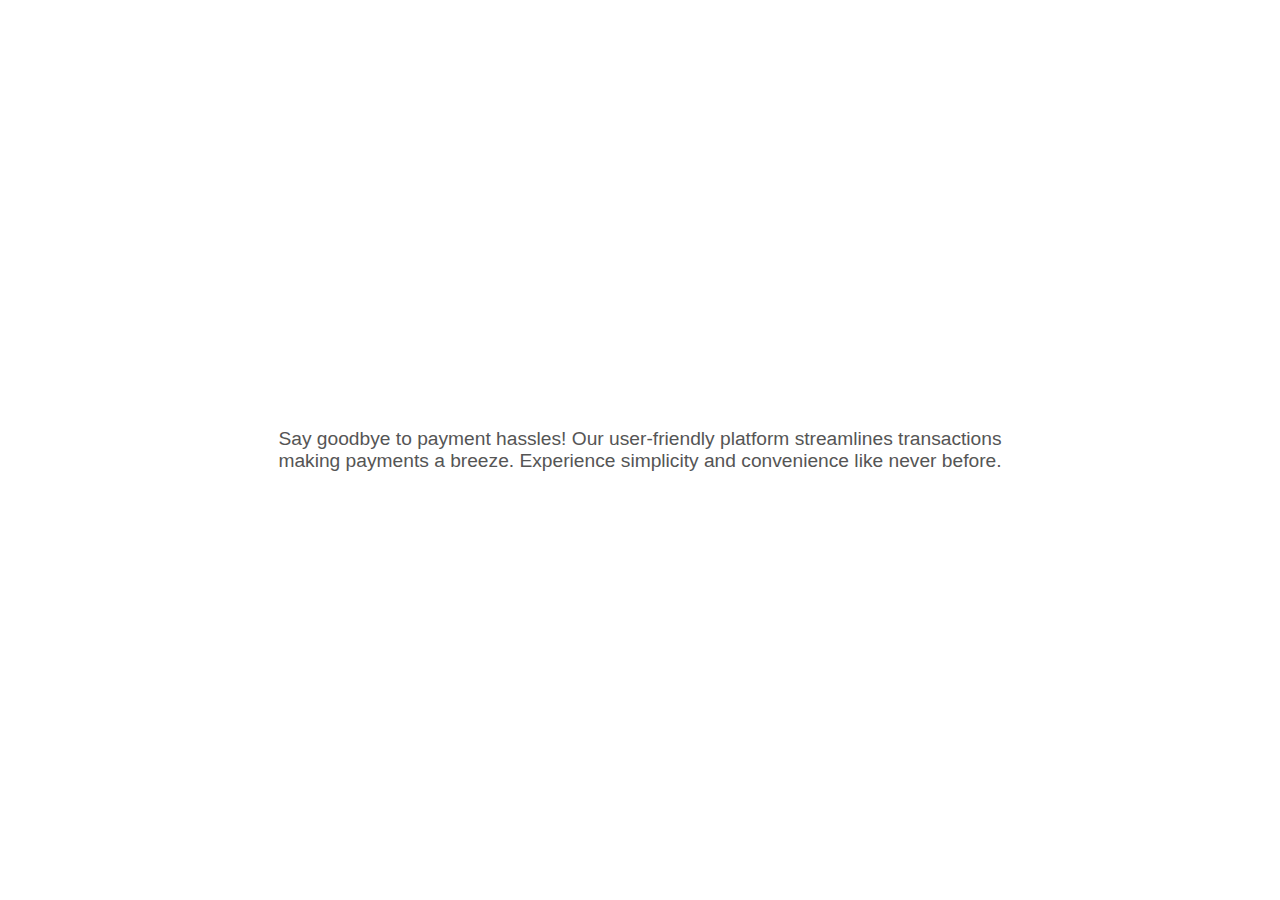
==== new_gig/tester.html @ ebf2578b "Add files via upload" ====
<html lang="en">
<head>
    <meta charset="UTF-8">
    <meta name="viewport" content="width=device-width, initial-scale=1.0">
    <style>
        body {
            margin: 0;
            padding: 0;
            font-family: 'Arial', sans-serif;
        }

        .section-header {
            display: flex;
            flex-direction: column;
            justify-content: center;
            align-items: center;
            text-align: center;
            height: 100vh; /* Assuming you want to take up the full viewport height */
        }

        .header-text {
            white-space: pre-line;
            margin: 0;
            font-size: 1.2em;
            color: #555;
        }
    </style>
</head>
<body>
    <div class="section-header">
        <!-- Other content... -->
        <p class="header-text">Say goodbye to payment hassles! Our user-friendly platform streamlines transactions
            making payments a breeze. Experience simplicity and convenience like never before.
        </p>
        <!-- Other content... -->
    </div>
</body>
</html>
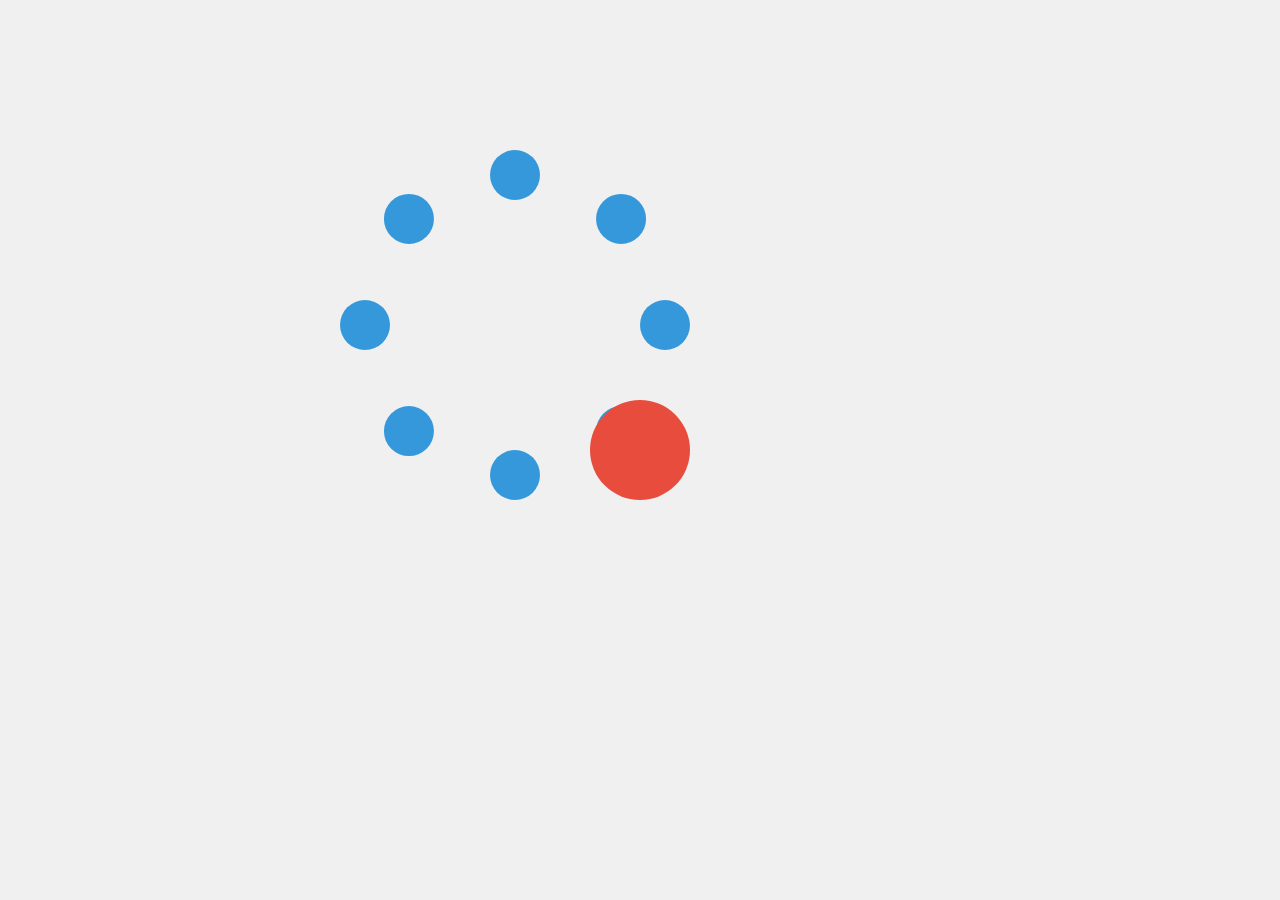
==== commit 4f44a434: "Add files via upload" ====
--- a/new_gig/tester.html
+++ b/new_gig/tester.html
@@ -1,39 +1,86 @@
+<!DOCTYPE html>
 <html lang="en">
 <head>
-    <meta charset="UTF-8">
-    <meta name="viewport" content="width=device-width, initial-scale=1.0">
-    <style>
-        body {
-            margin: 0;
-            padding: 0;
-            font-family: 'Arial', sans-serif;
-        }
+  <meta charset="UTF-8">
+  <meta name="viewport" content="width=device-width, initial-scale=1.0">
+  <style>
+    body {
+      display: flex;
+      justify-content: center;
+      align-items: center;
+      height: 100vh;
+      margin: 0;
+      background-color: #f0f0f0;
+    }
 
-        .section-header {
-            display: flex;
-            flex-direction: column;
-            justify-content: center;
-            align-items: center;
-            text-align: center;
-            height: 100vh; /* Assuming you want to take up the full viewport height */
-        }
+    .container {
+      position: relative;
+      width: 300px;
+      height: 300px;
+    }
 
-        .header-text {
-            white-space: pre-line;
-            margin: 0;
-            font-size: 1.2em;
-            color: #555;
-        }
-    </style>
+    .circle-container {
+      position: absolute;
+      width: 100%;
+      height: 100%;
+      transform-origin: center;
+      animation: rotate 6s linear infinite;
+    }
+
+    .circle {
+      position: absolute;
+      width: 50px;
+      height: 50px;
+      background-color: #3498db;
+      border-radius: 50%;
+      transform-origin: 50% 100%;
+    }
+
+    .center-div {
+      position: absolute;
+      top: 50%;
+      left: 50%;
+      transform: translate(-50%, -50%);
+      width: 100px;
+      height: 100px;
+      background-color: #e74c3c;
+      border-radius: 50%;
+      z-index: 1;
+    }
+
+    /* @keyframes rotate {
+      0% {
+        transform: rotate(0deg);
+      }
+      100% {
+        transform: rotate(360deg);
+      }
+    } */
+
+    .circle:nth-child(1) { transform: rotate(45deg) translate(150px) rotate(-45deg); }
+    .circle:nth-child(2) { transform: rotate(90deg) translate(150px) rotate(-90deg); }
+    .circle:nth-child(3) { transform: rotate(135deg) translate(150px) rotate(-135deg); }
+    .circle:nth-child(4) { transform: rotate(180deg) translate(150px) rotate(-180deg); }
+    .circle:nth-child(5) { transform: rotate(225deg) translate(150px) rotate(-225deg); }
+    .circle:nth-child(6) { transform: rotate(270deg) translate(150px) rotate(-270deg); }
+    .circle:nth-child(7) { transform: rotate(315deg) translate(150px) rotate(-315deg); }
+    .circle:nth-child(8) { transform: rotate(360deg) translate(150px) rotate(-360deg); }
+  </style>
 </head>
 <body>
-    <div class="section-header">
-        <!-- Other content... -->
-        <p class="header-text">Say goodbye to payment hassles! Our user-friendly platform streamlines transactions
-            making payments a breeze. Experience simplicity and convenience like never before.
-        </p>
-        <!-- Other content... -->
+  <div class="container">
+    <div class="circle-container">
+      <div class="circle"></div>
+      <div class="circle"></div>
+      <div class="circle"></div>
+      <div class="circle"></div>
+      <div class="circle"></div>
+      <div class="circle"></div>
+      <div class="circle"></div>
+      <div class="circle"></div>
     </div>
+
+    <div class="center-div"></div>
+  </div>
 </body>
 </html>
-
